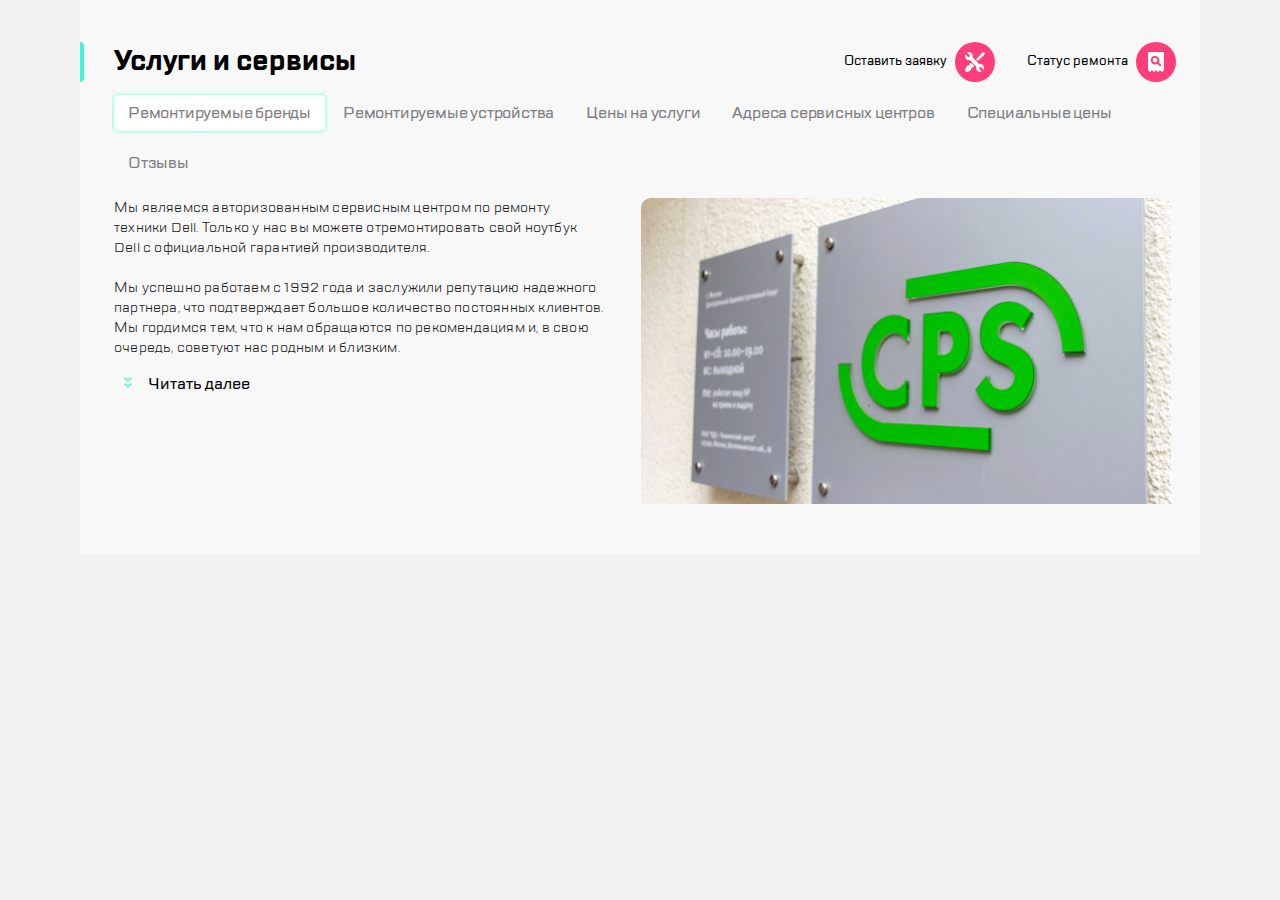
==== index.html @ 27a3fd41 "new_repositor" ====
<!DOCTYPE html>
<html lang="ru">
<head>
	<meta charset="UTF-8">
	<meta name="viewport" content="width=device-width, initial-scale=1.0">
	<link rel="stylesheet" href="css/style_new.css">
	<title>Блок 1.3</title>
</head>
<body>
	<header class="header">
		<div class="container">
			<div class="header-row">
				<div class="header-column">
					<button class="header-column__item header-column__item--burger"><img src="img/header/burger.svg" alt="Доп. меню"></button>
					<a class="header-column__item--logo" href="#"><img src="img/header/logo.svg" alt="Логотип"></a>
				</div>
				<div class="header-column">
					<button class="header-column__item header-column__item--call"><img src="img/header/call.svg" alt="Звонок"></button>
					<button class="header-column__item header-column__item--chat"><img src="img/header/chat.svg" alt="Написать нам"></button>
					<button class="header-column__item header-column__item--profile"><img src="img/header/profile.svg" alt="Аккаунт"></button>
					<button class="header-column__item header-column__item--repair"><img src="img/header/repair.svg" alt="Ремонт" id="button-repair"><span class="header-column__item--repair-text">Оставить заявку</span></button>
					<button class="header-column__item header-column__item--check"><img src="img/header/checkstatus.svg" alt="Статус"><span class="header-column__item--check-text">Статус ремонта</span></button>
				</div>
			</div>
		</div>
	</header>
	<main class="about-company">
		<div class="container">
			<div class="about-company__header">
				<h1 class="about-company__title">Услуги и сервисы</h1>
				<nav class="about-company__menu">
					<ul class="about-company__list">
						<li class="about-company__item about-company__item--active">
							<a href="#" class="about-company__link">Ремонтируемые бренды</a>
						</li>
						<li class="about-company__item">
							<a href="#" class="about-company__link">Ремонтируемые устройства</a>
						</li>
						<li class="about-company__item">
							<a href="#" class="about-company__link">Цены на услуги</a>
						</li>
						<li class="about-company__item">
							<a href="#" class="about-company__link">Адреса сервисных центров</a>
						</li>
						<li class="about-company__item">
							<a href="#" class="about-company__link">Специальные цены</a>
						</li>
						<li class="about-company__item">
							<a href="#" class="about-company__link">Отзывы</a>
						</li>
					</ul>
				</nav>
			</div>
			<div class="about-company__main">
				<div class="about-company__main-row">
					<div class="about-company__main-column about-company__main-column--text">
						<div class="about-company__main-column--text--row">
							<p class="about-company__main-column--text--320px">Мы являемся авторизованным сервисным центром по ремонту техники Dell. Только у нас вы можете отремонтировать свой ноутбук Dell с официальной гарантией производителя.</p>
							<p class="about-company__main-column--text--768px">Мы являемся авторизованным сервисным центром по ремонту техники Dell. Только у нас вы можете отремонтировать свой ноутбук Dell с официальной гарантией производителя.<br> <br>
								Мы успешно работаем с 1992 года и заслужили репутацию надежного партнера</p>
							<p class="about-company__main-column--text--1120px">Мы являемся авторизованным сервисным центром по ремонту техники Dell. Только у нас вы можете отремонтировать свой ноутбук Dell с официальной гарантией производителя. <br> <br>
								Мы успешно работаем с 1992 года и заслужили репутацию надежного партнера, что подтверждает большое количество постоянных клиентов. Мы гордимся тем, что к нам обращаются по рекомендациям и, в свою очередь, советуют нас родным и близким.</p>
						</div>
						<button class="about-company__main-column--text--more"><span>Читать далее</span></button>
					</div>
					<img class="about-company__main-column about-company__main-column--image" src="img/main/1.jpg" alt="Фото офиса">
				</div>
			</div>
		</div>
	</main>
</body>
</html>
---- css/style_new.css ----
@font-face {
    font-family: 'TT Lakes';
    src: url('../fonts/TTLakes-Regular.eot');
    src: url('../fonts/TTLakes-Regular.eot?#iefix') format('embedded-opentype'),
    	 url('../fonts/TTLakes-Regular.woff') format('woff'),
    	 url('../fonts/TTLakes-Regular.ttf') format('truetype');
    font-weight: 400;
    font-style: normal;
    }

@font-face {
	font-family: 'TT Lakes';
	src: url('../fonts/TTLakes-Medium.eot');
	src: url('./fonts/TTLakes-Medium.eot?#iefix') format('embedded-opentype'),
		 url('../fonts/TTLakes-Medium.woff') format('woff'),
		 url('../fonts/TTLakes-Medium.ttf') format('truetype');
	font-weight: 500;
	font-style: normal;
}

@font-face {
	font-family: 'TT Lakes';
	src: url('../fonts/TTLakes-Bold.eot');
	src: url('../fonts/TTLakes-Bold.eot?#iefix') format('embedded-opentype'),
		 url('../fonts/TTLakes-Bold.woff') format('woff'),
		 url('../fonts/TTLakes-Bold.ttf') format('truetype');
	font-weight: 700;
	font-style: normal;
}

*, body {font-family: "TT Lakes", sans-serif;font-weight: 400;}


/* ====================== Сбросы =========================== */

body, li, ul, img, div, a, h1 {margin: 0;padding: 0;}
a {text-decoration: none;}
html,body {height: 100%;width: 100%;}
li {list-style: none;}
* {box-sizing: border-box;}
button {
	padding: 0 0;
}

/* ========================== HEADER ======================= */

.container {
	min-width: 320px;
	margin: 0 auto;
	/* border: 1px solid black; */
	border-bottom: 1px solid #D9FFF5;
	background-color: #F8F8F8;
}

@media (min-width: 768px) {
	.container {
		min-width: 768px;
	}
}

@media (min-width: 1120px) {
	.container {
		max-width: 1120px;
		border: none;
		border-bottom: none;
	}
	body {
		background-color: #F2F2F2;
	} 
}

.header {}

@media (min-width: 1120px) {
	.header {
		text-align: end;
	}
}

.header-row {
	background-color: #FFF;
	display: flex;
	justify-content: space-between;
	padding: 15px 16px 10px 16px;
}

@media (min-width: 768px) {
	.header-row {
		padding: 15px 24px 10px 24px;
	}
}

@media (min-width: 1120px) {
	.header-row {
		padding: 42px 24px 10px 24px;
		background-color: #F8F8F8;
		display: inline-flex;
		justify-content: flex-end;
	}
}

.header-column {
	display: flex;
}

.header-column button {
	cursor: pointer;
}

.header-column__item {
	border: none;
	background-color: inherit;
}

.header-column__item--burger {
	margin-right: 16.7px;
}

@media (min-width: 550px) {
	.header-column__item--burger {
		margin-right: 0;
	}
	.header-column__item--burger::after {
		content: "";
		float: right;
		min-height: 30px;
		border-right: 2px solid #EAEAEA;
		margin: 4px 20px 0 20px;
	}
}

@media (min-width: 1120px) {
	.header-column__item--burger {
		display: none
	}
	.header-column__item--burger::after {
		display: none;
	}
}

.header-column__item--logo {
	padding-top: 5px;
}

@media (min-width: 1120px) {
	.header-column__item--logo {
		display: none;
	}
}

.header-column__item--call {
	margin-right: 16px;
}

@media (min-width: 0px) {
	.header-column__item--call {
		display: none;
	}
}

@media (min-width: 495px) {
	.header-column__item--call {
		display: inline-block;
	}
}

@media (min-width: 1120px) {
	.header-column__item--call {
		display: none
	}
}

.header-column__item--chat {
	margin-right: 16px;
}

@media (min-width: 0px) {
	.header-column__item--chat {
		display: none;
	}
}

@media (min-width: 495px) {
	.header-column__item--chat {
		display: inline-block;
	}
}

@media (min-width: 1120px) {
	.header-column__item--chat {
		display: none
	}
}

.header-column__item--profile {
}

@media (min-width: 0px) {
	.header-column__item--profile {
		display: none;
	}
}

@media (min-width: 495px) {
	.header-column__item--profile {
		display: inline-block;
	}
}

@media (min-width: 1120px) {
	.header-column__item--profile {
		display: none
	}
}

.header-column__item--repair {
	margin-right: 16px;
}

@media (min-width: 1120px) {
	.header-column__item--repair {
		margin-right: 32px;
	}
}


.header-column__item--repair::before{
	content: "";
	float: left;
	min-height: 30px;
	border-left: 2px solid #EAEAEA;
	margin: 5px 15px 0 4px;
	cursor: auto;
}


@media (min-width: 495px) {
	.header-column__item--repair::before {
		margin: 5px 20px 0 20px;
	}
}

@media (min-width: 1120px) {
	.header-column__item--repair::before {
		display: none
	}
}

.header-column__item--repair-text {
	display: none;
}

@media (min-width: 1120px) {
	.header-column__item--repair-text {
		display: block;
		margin: 10px 8px 0 0;
		float: left;
		font-weight: 500;
	}
}

.header-column__item--check {
}

.header-column__item--check-text {
	display: none;
}

.header-column__item--check-text::after,
.header-column__item--check-text::before {
	clear: both;
	display: table;
	height: 0px;
	width: 100%
}

@media (min-width: 1120px) {
	.header-column__item--check-text {
		display: block;
		margin: 10px 8px 0 0;
		float: left;
		font-weight: 500;
	}
}

/* =====================Основной блок===================== */

.about-company {
}

/* .about-company__wrapper {
	padding: 24px 0 0 0;
} */

@media (min-width: 1120px) {
	.about-company__wrapper {
		padding: 0 0 0 0;
	} 
}

.about-company .container {
	border-bottom: none;
	padding: 24px 0 0 0;
}

@media (min-width: 1120px) {
	.about-company .container {
		padding: 5px 0 0 0;
	}
}

.about-company__title {
	font-weight: 700;
	font-size: 28px;
}

@media (min-width: 1120px) {
	.about-company__title {
		position: absolute;
		top: 42px;
	}
}

.about-company__title::before {
	content: "";
	border-right: 4px solid #41F6D7;
	min-height: 40px;
	border-radius: 0 5px 5px 0;
	float: left;
	margin-right: 12px;
}

@media (min-width: 768px) {
	.about-company__title::before {
		margin-right: 20px;
	}
}

@media (min-width: 1120px) {
	.about-company__title::before {
		margin-right: 30px;
	}
}

/* ====================меню лист==================== */

.about-company__menu {
	margin: 20px 0 0 16px;
}

@media (min-width: 768px) {
	.about-company__menu {
		margin: 32px 0 0 24px;
	}
}

@media (min-width: 1120px) {
	.about-company__menu {
		margin: -9px 0 0 32px;
	}
}


.about-company__list {
	display: flex;
	overflow: auto;
	scrollbar-width: none;
	width: 100%;
} 

.about-company__list::-webkit-scrollbar {
	width: 0;
	height: 0;
}

@media (min-width: 1120px) {
	.about-company__list {
		flex-wrap: wrap;
		width: 100%;
	} 
}

.about-company__list::after {
	content: "";
	position: absolute;
	right: 0;
	width: 24px;
	height: 40px;
	background: linear-gradient(270deg, #F8F8F8 16.84%, rgba(248, 248, 248, 0.0001) 100%);
}

@media (min-width: 1120px) {
	.about-company__list::after {
		display: none;
	}
}

.about-company__item {
	white-space: nowrap;
}

@media (min-width: 1120px) {
	.about-company__item {
		margin-bottom: 10px;
	}
}

.about-company__item:last-child {
	margin-bottom: 0;
}

.about-company__item--active {
	border-radius: 6px;
	background-color: #FFF;
	outline:2px solid #B8FFEC;
	outline-offset:-2px;
}

.about-company__item:hover {
	border-radius: 6px;
	background-color: #FFF;
	outline:2px solid #B8FFEC;
	outline-offset:-2px;
}

.about-company__link {
	display: inline-block;
	padding: 8px 16px;
	font-weight: 500;
	font-size: 16px;
	line-height: 24px;
	letter-spacing: -0.2px;
	color: #7E7E82;

}

/* ======================главный контент================= */
.about-company__main {
}
.about-company__main-row {
}

@media (min-width: 768px) {
	.about-company__main-row {
		display: flex;
		align-items: flex-start;
		margin-top: 32px;
	}
}

@media (min-width: 768px) {
	.about-company__main-row {
		margin-top: 15px;
	}
}

.about-company__main-column {
}
.about-company__main-column--text {
	margin: 24px 16px 15px 16px;
	font-size: 14px;
	line-height: 18px;
	letter-spacing: 0.2px;
	color: #1B1C21;
}

@media (min-width: 768px) {
	.about-company__main-column--text {
		margin: 0 48px 15px 24px;
		line-height: 20px;
	}
}

@media (min-width: 1120px) {
	.about-company__main-column--text {
		margin: 0 36px 15px 34px;
		font-size: 14px;
		color: #1B1C21;
	}
}

.about-company__main-column--text--row {
}
.about-company__main-column--text--320px {
}
.about-company__main-column--text--768px {
	display: none;
}

@media (min-width: 768px) {
	.about-company__main-column--text--320px {
		display: none;
	}
	.about-company__main-column--text--768px {
		display: block;
		margin-top: 0;
	}
}

.about-company__main-column--text--1120px {
	display: none;
}

@media (min-width: 1120px) {
	.about-company__main-column--text--320px {
		display: none;
	}
	.about-company__main-column--text--768px {
		display: none;
	}
	.about-company__main-column--text--1120px {
		display: block;
		line-height: 20px;
		margin-top: 0;
	}
}

.about-company__main-column--text--more{
	background: inherit;
	border: none;
	cursor: pointer;
}

.about-company__main-column--text--more span{
	font-weight: 500;
	font-size: 16px;
	line-height: 24px;
}

.about-company__main-column--text--more span::before {
	content: "";
	background: url(../img/main/spoiler.svg) no-repeat;
	margin: 5px 16px 0 8px;
	float: left;
	min-width: 8px;
	min-height: 12px;

	font-weight: 500;
	font-size: 16px;
	line-height: 24px;
}

@media (min-width: 768px) {
	.about-company__main-column--text--more span::before {
		margin-left: 9.5px;
	}
}


.about-company__main-column--text--more span::after {
	display: table;
	height: 0;
	clear: both;
}

.about-company__main-column--image {
	max-width: 320px;
	padding-bottom: 25px;
	margin-right: auto;
	margin-left: auto;
	display: flex;
	align-items: center;
}

@media (min-width: 768px) {
	.about-company__main-column--image {
		max-width: 360px;
		margin-right: 25px;
		padding-bottom: 35px;
		border-radius: 10px;
	}
}

@media (min-width: 1120px) {
	.about-company__main-column--image {
		max-width: 531px;
		margin-right: 28px;
		padding-bottom: 50px;
	}
}
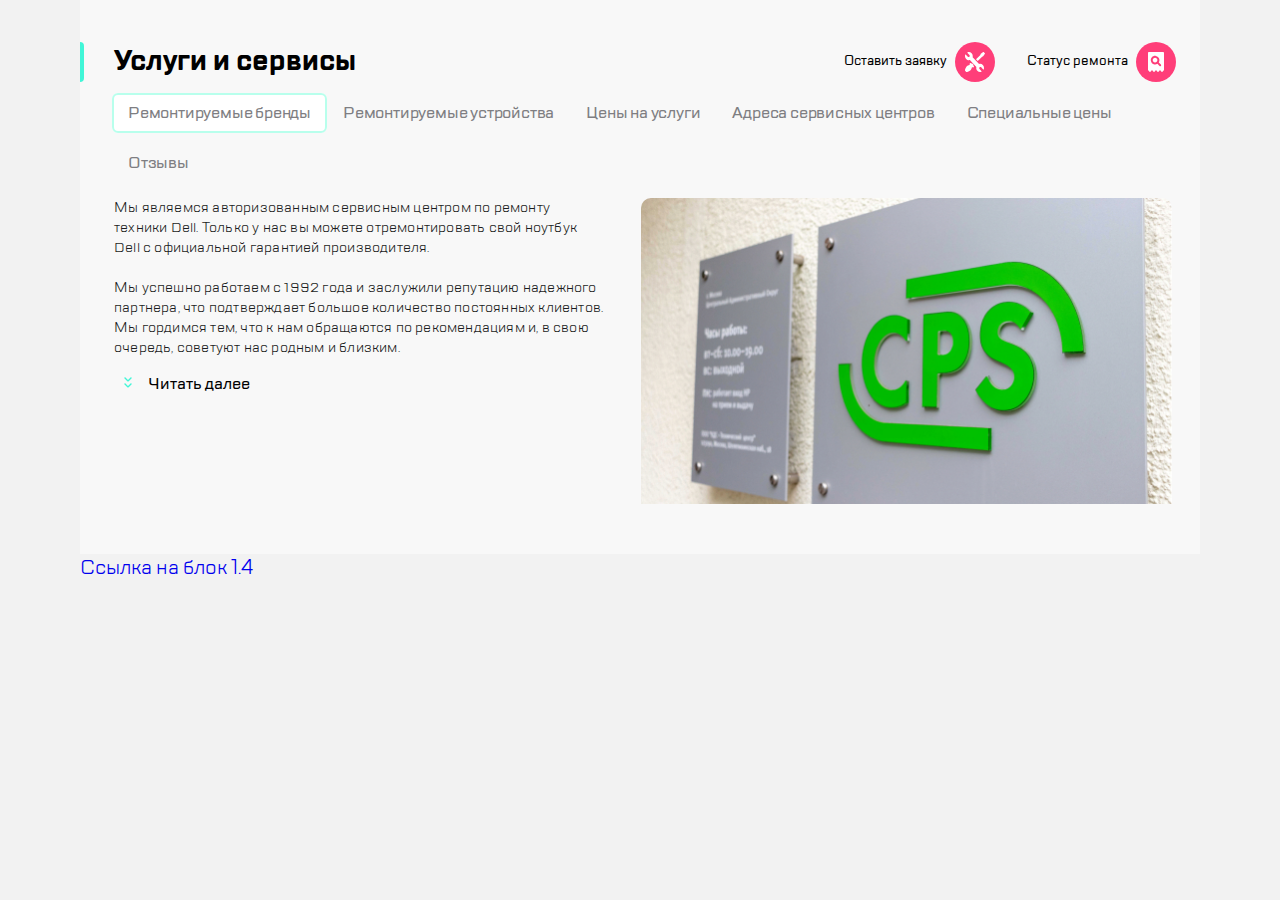
==== commit 151ac40d: "ссылка на блок 1.4" ====
--- a/index.html
+++ b/index.html
@@ -68,5 +68,8 @@
 			</div>
 		</div>
 	</main>
+	<footer>
+		<a href="block  1.4/index_burger-menu.html">Ссылка на блок 1.4</a>
+	</footer>
 </body>
 </html>--- a/css/style_new.css
+++ b/css/style_new.css
@@ -577,4 +577,10 @@
 		margin-right: 28px;
 		padding-bottom: 50px;
 	}
+}
+
+footer {
+	max-width: 1120px;
+	margin: 0 auto;
+	font-size: 20px;
 }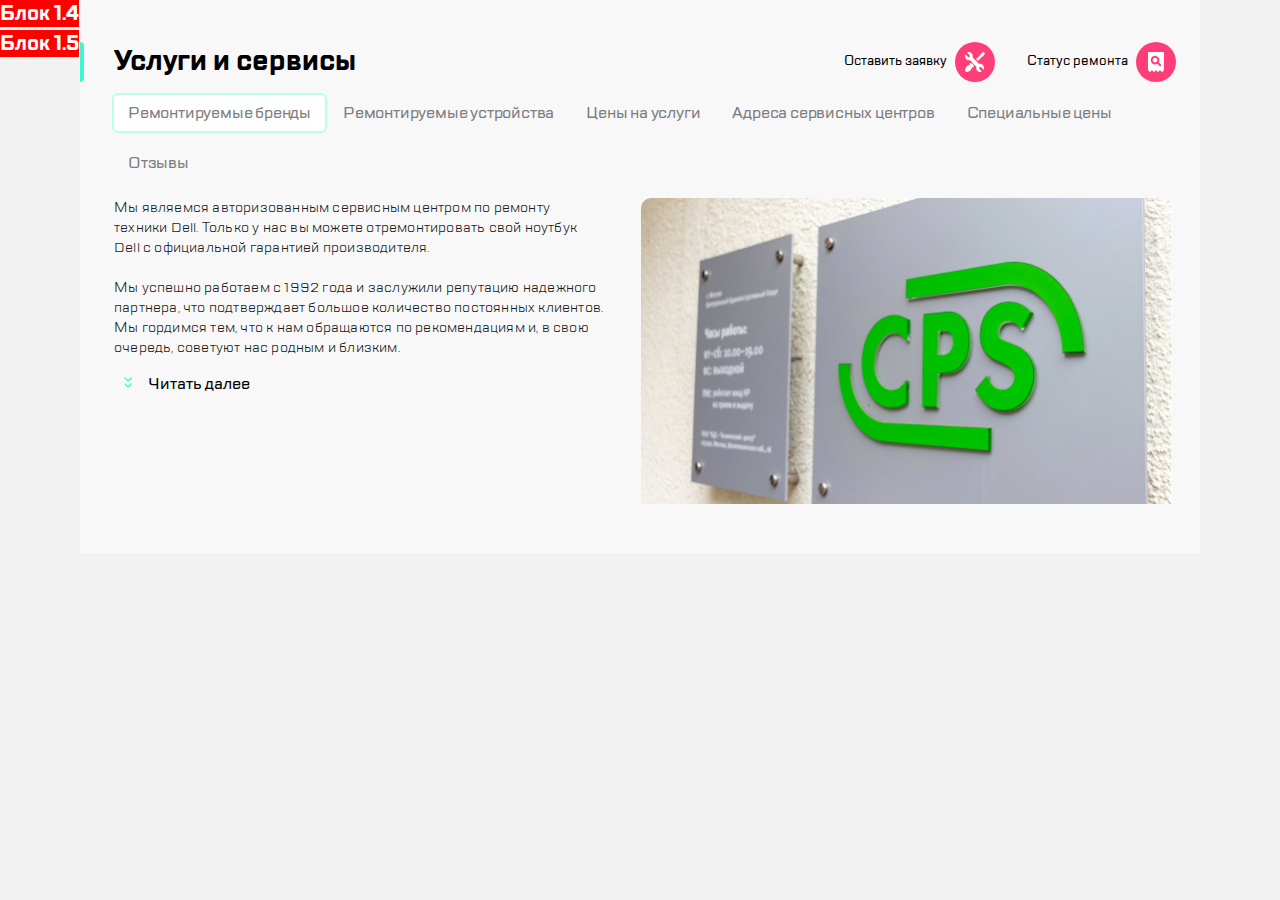
==== commit 169f2415: "ссылки на макеты" ====
--- a/index.html
+++ b/index.html
@@ -69,7 +69,8 @@
 		</div>
 	</main>
 	<footer>
-		<a href="block  1.4/index_burger-menu.html">Ссылка на блок 1.4</a>
+		<a href="block  1.4/index_burger-menu.html" style="background-color: red; font-weight: bold; color: white; position: fixed; top: 0; left: 0">Блок 1.4</a>
+		<a href="/block 1.5/index_company.html" style="background-color: red; font-weight: bold; color: white; position: fixed; top: 30px; left: 0">Блок 1.5</a>
 	</footer>
 </body>
 </html>